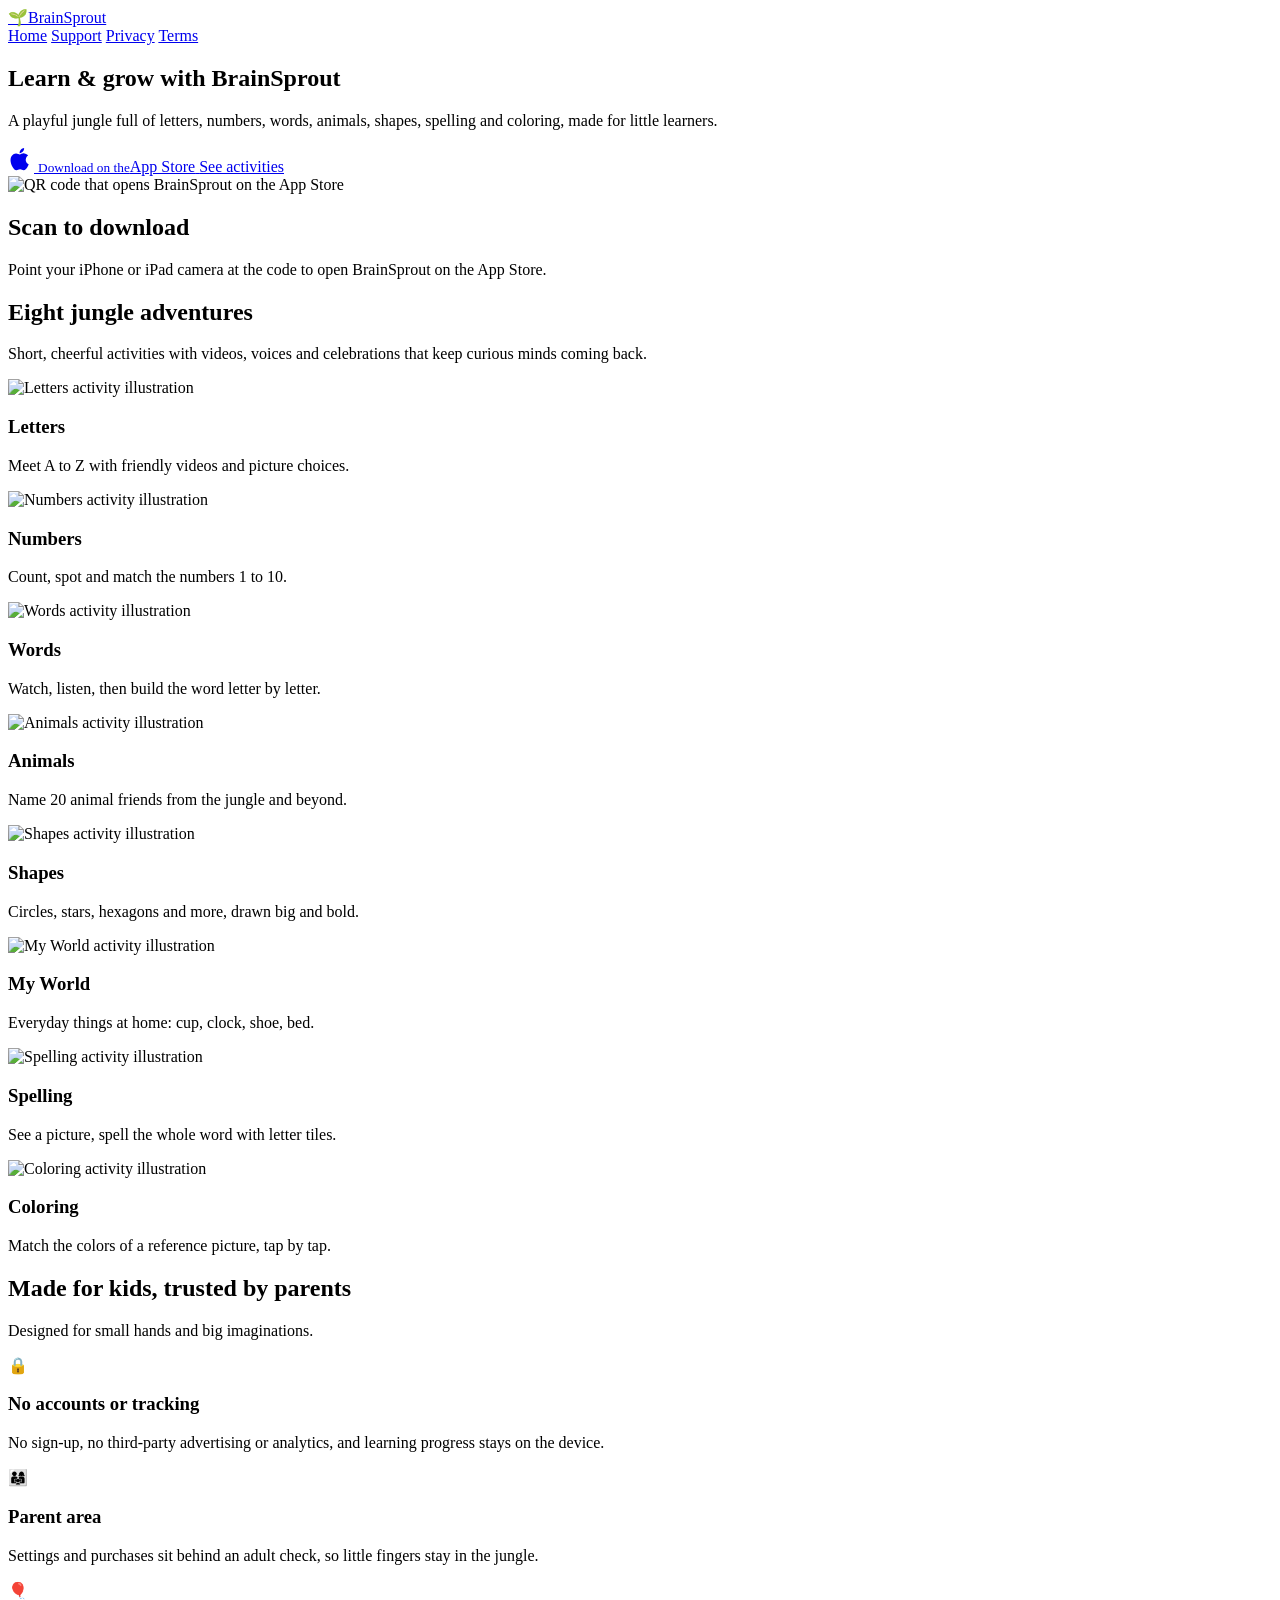
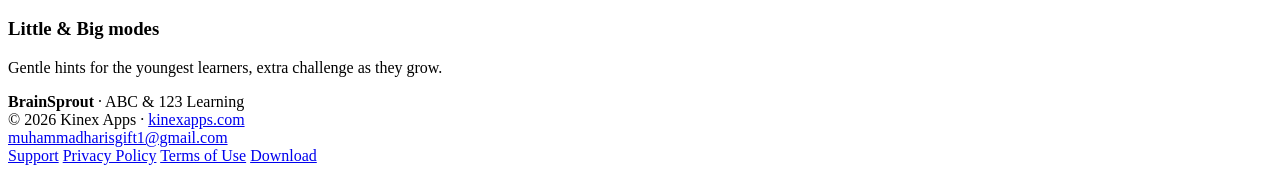
==== index.html @ a3653c93 "Add BrainSprout public pages: home, support, privacy, terms, download + QR code Co-Authored-By: Clau" ====
<!DOCTYPE html>
<html lang="en">
<head>
  <meta charset="utf-8">
  <meta name="viewport" content="width=device-width, initial-scale=1">
  <title>BrainSprout – ABC &amp; 123 Learning for Kids</title>
  <meta name="description" content="BrainSprout is a jungle-themed early-learning app for young children: letters, numbers, words, animals, shapes, spelling and coloring.">
  <link rel="canonical" href="https://mu-haris.github.io/BrainSprout/">
  <meta property="og:title" content="BrainSprout – ABC &amp; 123 Learning for Kids">
  <meta property="og:description" content="BrainSprout is a jungle-themed early-learning app for young children: letters, numbers, words, animals, shapes, spelling and coloring.">
  <meta property="og:type" content="website">
  <meta property="og:url" content="https://mu-haris.github.io/BrainSprout/">
  <meta property="og:image" content="https://mu-haris.github.io/BrainSprout/assets/letters.jpg">
  <meta name="theme-color" content="#D8F4E8">
  <link rel="icon" href="data:image/svg+xml,<svg xmlns='http://www.w3.org/2000/svg' viewBox='0 0 100 100'><text y='.9em' font-size='90'>🌱</text></svg>">
  <link rel="stylesheet" href="/BrainSprout/assets/style.css">
</head>
<body>
  <header class="site-header">
    <div class="wrap">
      <a class="brand" href="/BrainSprout/"><span class="brand-mark" aria-hidden="true">🌱</span>BrainSprout</a>
      <nav class="nav" aria-label="Main">
        <a href="/BrainSprout/" aria-current="page">Home</a>
        <a href="/BrainSprout/support/">Support</a>
        <a href="/BrainSprout/privacy/">Privacy</a>
        <a href="/BrainSprout/terms/">Terms</a>
      </nav>
    </div>
  </header>
  <main>
    <section class="hero">
      <div class="wrap">
        <div>
          <h1>Learn &amp; grow with <span class="rainbow">BrainSprout</span></h1>
          <p class="lead">A playful jungle full of letters, numbers, words, animals, shapes, spelling and coloring, made for little learners.</p>
          <div class="hero-cta">
        <a class="btn btn-dark" href="/BrainSprout/download/">
          <svg width="26" height="26" viewBox="0 0 24 24" fill="currentColor" aria-hidden="true"><path d="M16.37 12.77c-.03-2.6 2.13-3.86 2.22-3.92-1.21-1.77-3.1-2.01-3.77-2.04-1.6-.16-3.13.95-3.94.95-.82 0-2.07-.93-3.4-.9-1.75.02-3.36 1.02-4.26 2.58-1.82 3.15-.47 7.81 1.3 10.37.87 1.25 1.9 2.65 3.25 2.6 1.31-.05 1.8-.84 3.38-.84 1.57 0 2.02.84 3.4.81 1.4-.02 2.29-1.27 3.15-2.53.99-1.45 1.4-2.86 1.42-2.93-.03-.01-2.72-1.04-2.75-4.15zM13.78 5.13c.72-.87 1.2-2.08 1.07-3.29-1.03.04-2.29.69-3.03 1.56-.66.77-1.25 2-1.09 3.18 1.15.09 2.33-.58 3.05-1.45z"/></svg>
          <span><small>Download on the</small><span class="big">App Store</span></span>
        </a>
            <a class="btn btn-light" href="#activities">See activities</a>
          </div>
        </div>
        <aside class="qr-card">
          <img src="/BrainSprout/assets/brainsprout-app-store-qr.png" alt="QR code that opens BrainSprout on the App Store" width="1224" height="1224">
          <h2>Scan to download</h2>
          <p>Point your iPhone or iPad camera at the code to open BrainSprout on the App Store.</p>
        </aside>
      </div>
    </section>

    <section id="activities">
      <div class="wrap">
        <h2 class="section-title">Eight jungle adventures</h2>
        <p class="section-sub">Short, cheerful activities with videos, voices and celebrations that keep curious minds coming back.</p>
        <div class="grid">
        <article class="tile">
          <img src="/BrainSprout/assets/letters.jpg" alt="Letters activity illustration" loading="lazy" width="640" height="427">
          <div><h3>Letters</h3><p>Meet A to Z with friendly videos and picture choices.</p></div>
        </article>
        <article class="tile">
          <img src="/BrainSprout/assets/numbers.jpg" alt="Numbers activity illustration" loading="lazy" width="640" height="427">
          <div><h3>Numbers</h3><p>Count, spot and match the numbers 1 to 10.</p></div>
        </article>
        <article class="tile">
          <img src="/BrainSprout/assets/words.jpg" alt="Words activity illustration" loading="lazy" width="640" height="427">
          <div><h3>Words</h3><p>Watch, listen, then build the word letter by letter.</p></div>
        </article>
        <article class="tile">
          <img src="/BrainSprout/assets/animals.jpg" alt="Animals activity illustration" loading="lazy" width="640" height="427">
          <div><h3>Animals</h3><p>Name 20 animal friends from the jungle and beyond.</p></div>
        </article>
        <article class="tile">
          <img src="/BrainSprout/assets/shapes.jpg" alt="Shapes activity illustration" loading="lazy" width="640" height="427">
          <div><h3>Shapes</h3><p>Circles, stars, hexagons and more, drawn big and bold.</p></div>
        </article>
        <article class="tile">
          <img src="/BrainSprout/assets/myworld.jpg" alt="My World activity illustration" loading="lazy" width="640" height="427">
          <div><h3>My World</h3><p>Everyday things at home: cup, clock, shoe, bed.</p></div>
        </article>
        <article class="tile">
          <img src="/BrainSprout/assets/spelling.jpg" alt="Spelling activity illustration" loading="lazy" width="640" height="427">
          <div><h3>Spelling</h3><p>See a picture, spell the whole word with letter tiles.</p></div>
        </article>
        <article class="tile">
          <img src="/BrainSprout/assets/coloring.jpg" alt="Coloring activity illustration" loading="lazy" width="640" height="427">
          <div><h3>Coloring</h3><p>Match the colors of a reference picture, tap by tap.</p></div>
        </article>
        </div>
      </div>
    </section>

    <section class="features">
      <div class="wrap">
        <h2 class="section-title">Made for kids, trusted by parents</h2>
        <p class="section-sub">Designed for small hands and big imaginations.</p>
        <div class="feature-list">
          <div class="feature"><div class="icon" aria-hidden="true">🔒</div><h3>No accounts or tracking</h3><p>No sign-up, no third-party advertising or analytics, and learning progress stays on the device.</p></div>
          <div class="feature"><div class="icon" aria-hidden="true">👨‍👩‍👧</div><h3>Parent area</h3><p>Settings and purchases sit behind an adult check, so little fingers stay in the jungle.</p></div>
          <div class="feature"><div class="icon" aria-hidden="true">🎈</div><h3>Little &amp; Big modes</h3><p>Gentle hints for the youngest learners, extra challenge as they grow.</p></div>
        </div>
      </div>
    </section>
  </main>
  <footer class="site-footer">
    <div class="wrap">
      <div>
        <strong>BrainSprout</strong> · ABC &amp; 123 Learning<br>
        © 2026 Kinex Apps · <a href="https://kinexapps.com/">kinexapps.com</a><br>
        <a href="mailto:muhammadharisgift1@gmail.com">muhammadharisgift1@gmail.com</a>
      </div>
      <nav aria-label="Footer">
        <a href="/BrainSprout/support/">Support</a>
        <a href="/BrainSprout/privacy/">Privacy Policy</a>
        <a href="/BrainSprout/terms/">Terms of Use</a>
        <a href="/BrainSprout/download/">Download</a>
      </nav>
    </div>
  </footer>
</body>
</html>
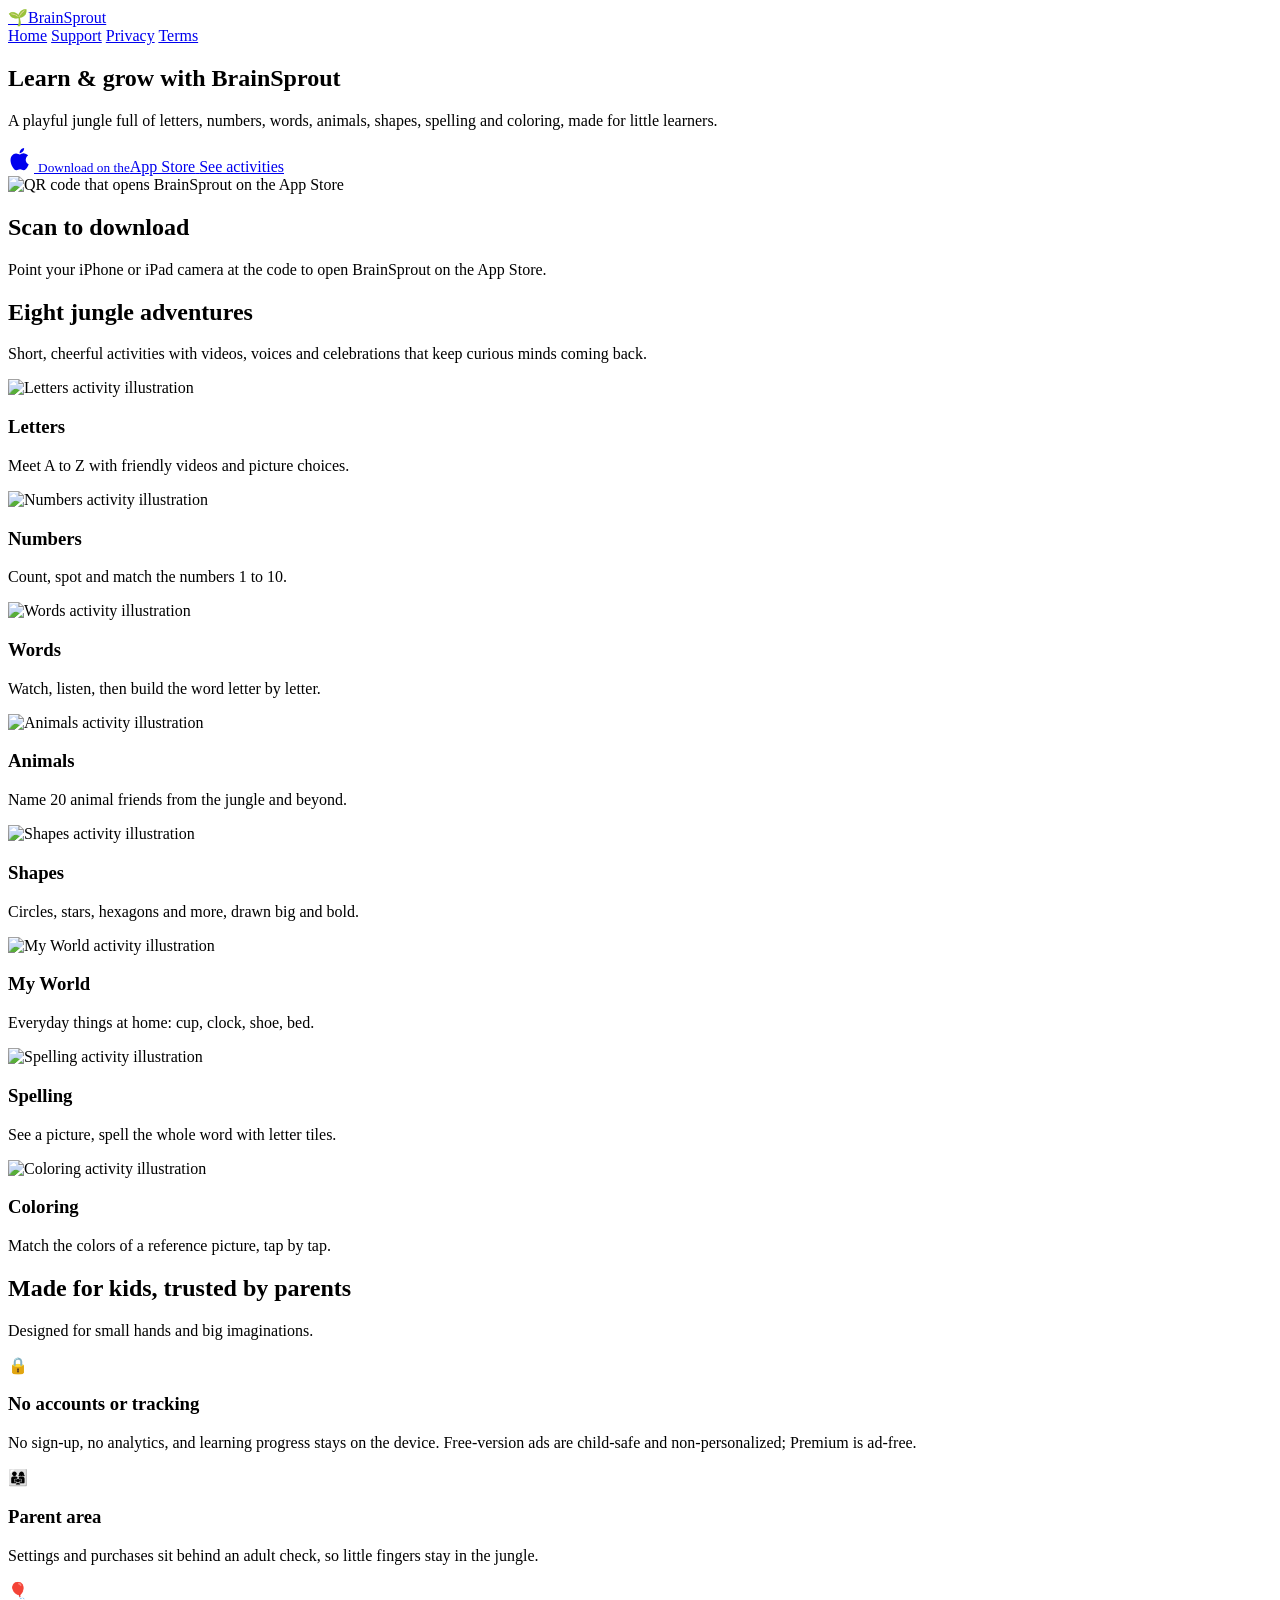
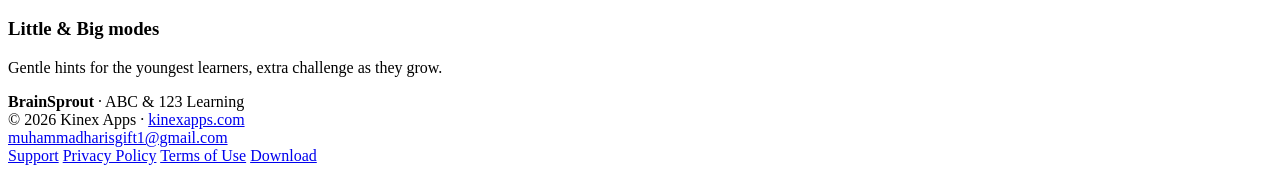
==== commit ad59ae96: "Privacy policy: disclose child-directed AdMob ads in the free version Co-Authored-By: Claude Opus 5." ====
--- a/index.html
+++ b/index.html
@@ -95,7 +95,7 @@
         <h2 class="section-title">Made for kids, trusted by parents</h2>
         <p class="section-sub">Designed for small hands and big imaginations.</p>
         <div class="feature-list">
-          <div class="feature"><div class="icon" aria-hidden="true">🔒</div><h3>No accounts or tracking</h3><p>No sign-up, no third-party advertising or analytics, and learning progress stays on the device.</p></div>
+          <div class="feature"><div class="icon" aria-hidden="true">🔒</div><h3>No accounts or tracking</h3><p>No sign-up, no analytics, and learning progress stays on the device. Free-version ads are child-safe and non-personalized; Premium is ad-free.</p></div>
           <div class="feature"><div class="icon" aria-hidden="true">👨‍👩‍👧</div><h3>Parent area</h3><p>Settings and purchases sit behind an adult check, so little fingers stay in the jungle.</p></div>
           <div class="feature"><div class="icon" aria-hidden="true">🎈</div><h3>Little &amp; Big modes</h3><p>Gentle hints for the youngest learners, extra challenge as they grow.</p></div>
         </div>
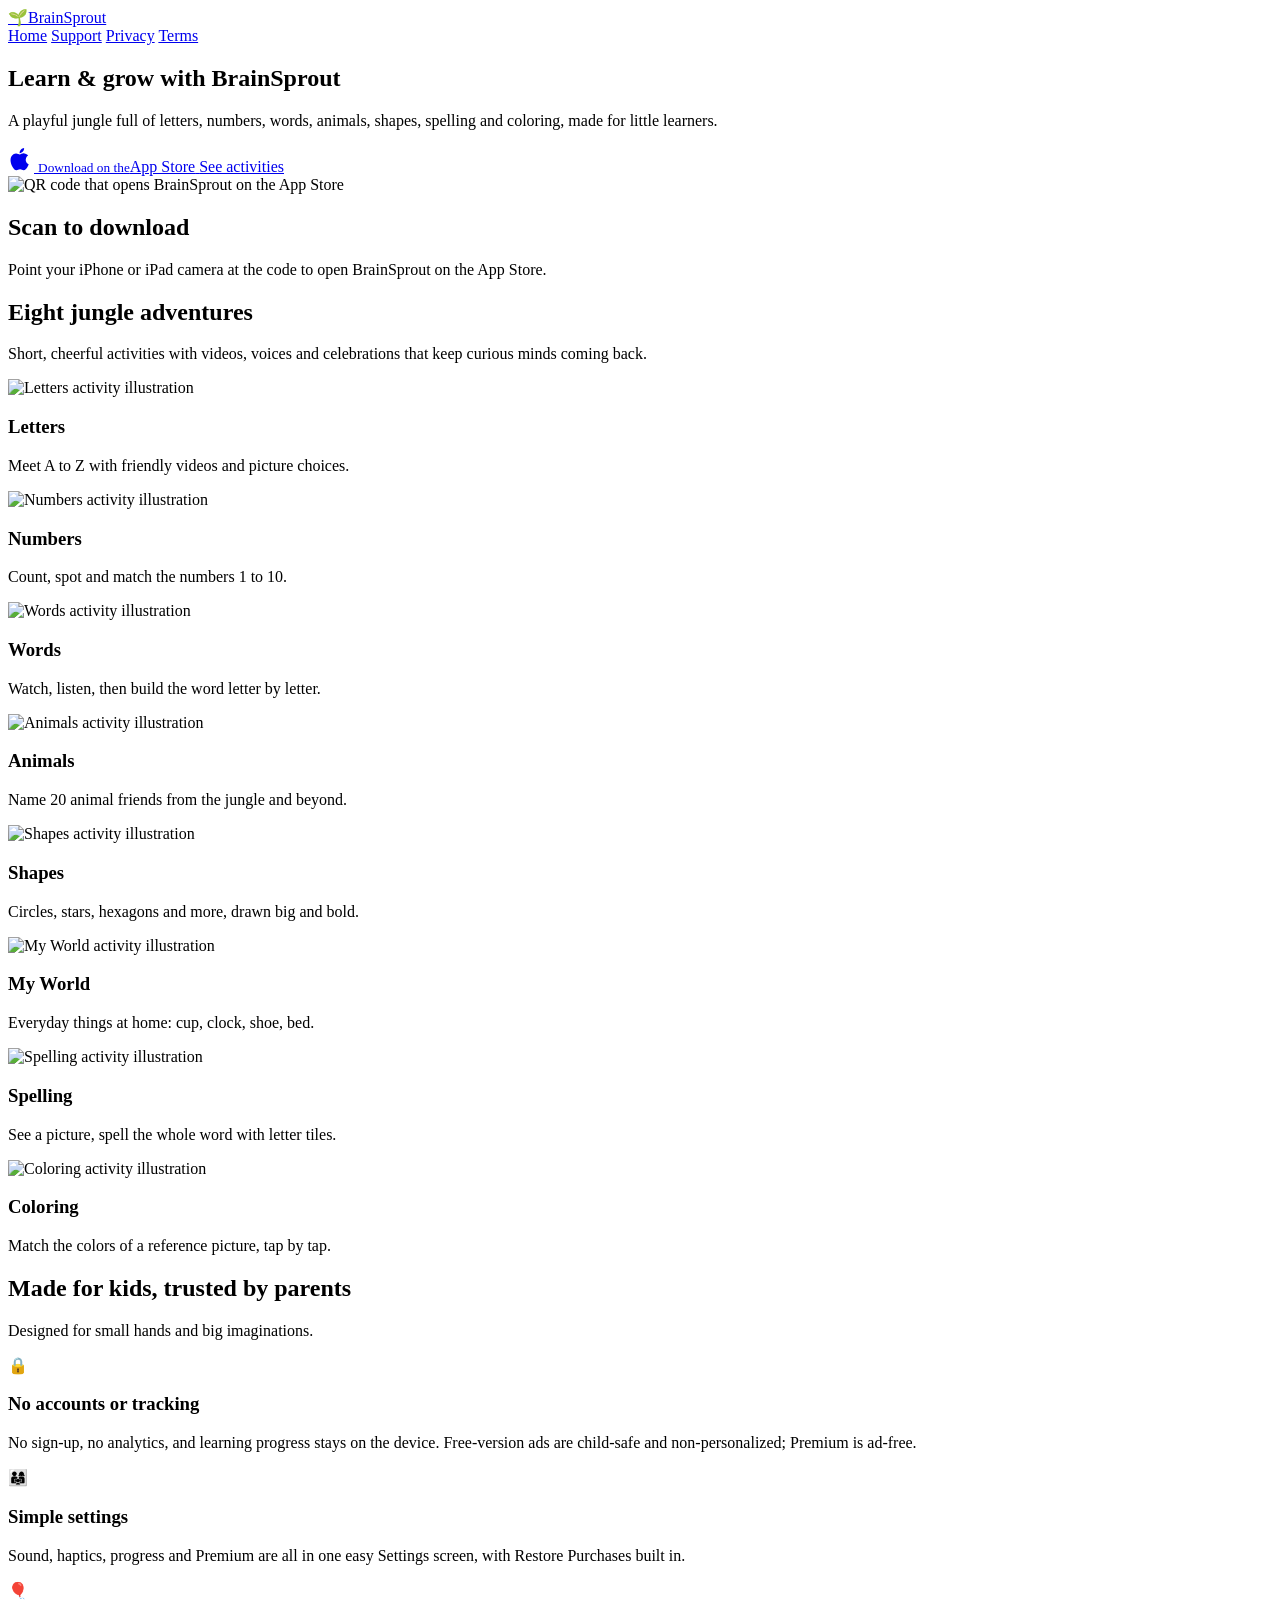
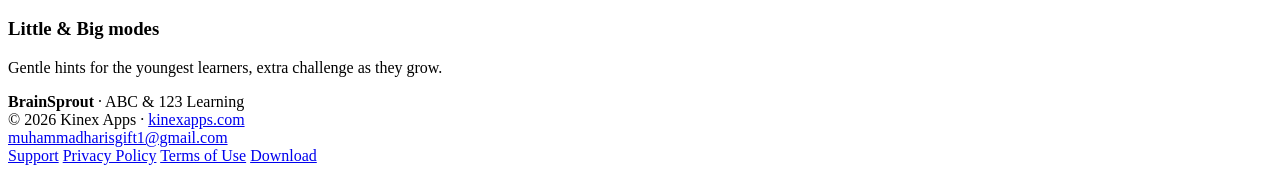
==== commit d7b6661a: "Remove adult-check wording; app opens Settings and purchases directly Co-Authored-By: Claude Opus 5." ====
--- a/index.html
+++ b/index.html
@@ -96,7 +96,7 @@
         <p class="section-sub">Designed for small hands and big imaginations.</p>
         <div class="feature-list">
           <div class="feature"><div class="icon" aria-hidden="true">🔒</div><h3>No accounts or tracking</h3><p>No sign-up, no analytics, and learning progress stays on the device. Free-version ads are child-safe and non-personalized; Premium is ad-free.</p></div>
-          <div class="feature"><div class="icon" aria-hidden="true">👨‍👩‍👧</div><h3>Parent area</h3><p>Settings and purchases sit behind an adult check, so little fingers stay in the jungle.</p></div>
+          <div class="feature"><div class="icon" aria-hidden="true">👨‍👩‍👧</div><h3>Simple settings</h3><p>Sound, haptics, progress and Premium are all in one easy Settings screen, with Restore Purchases built in.</p></div>
           <div class="feature"><div class="icon" aria-hidden="true">🎈</div><h3>Little &amp; Big modes</h3><p>Gentle hints for the youngest learners, extra challenge as they grow.</p></div>
         </div>
       </div>
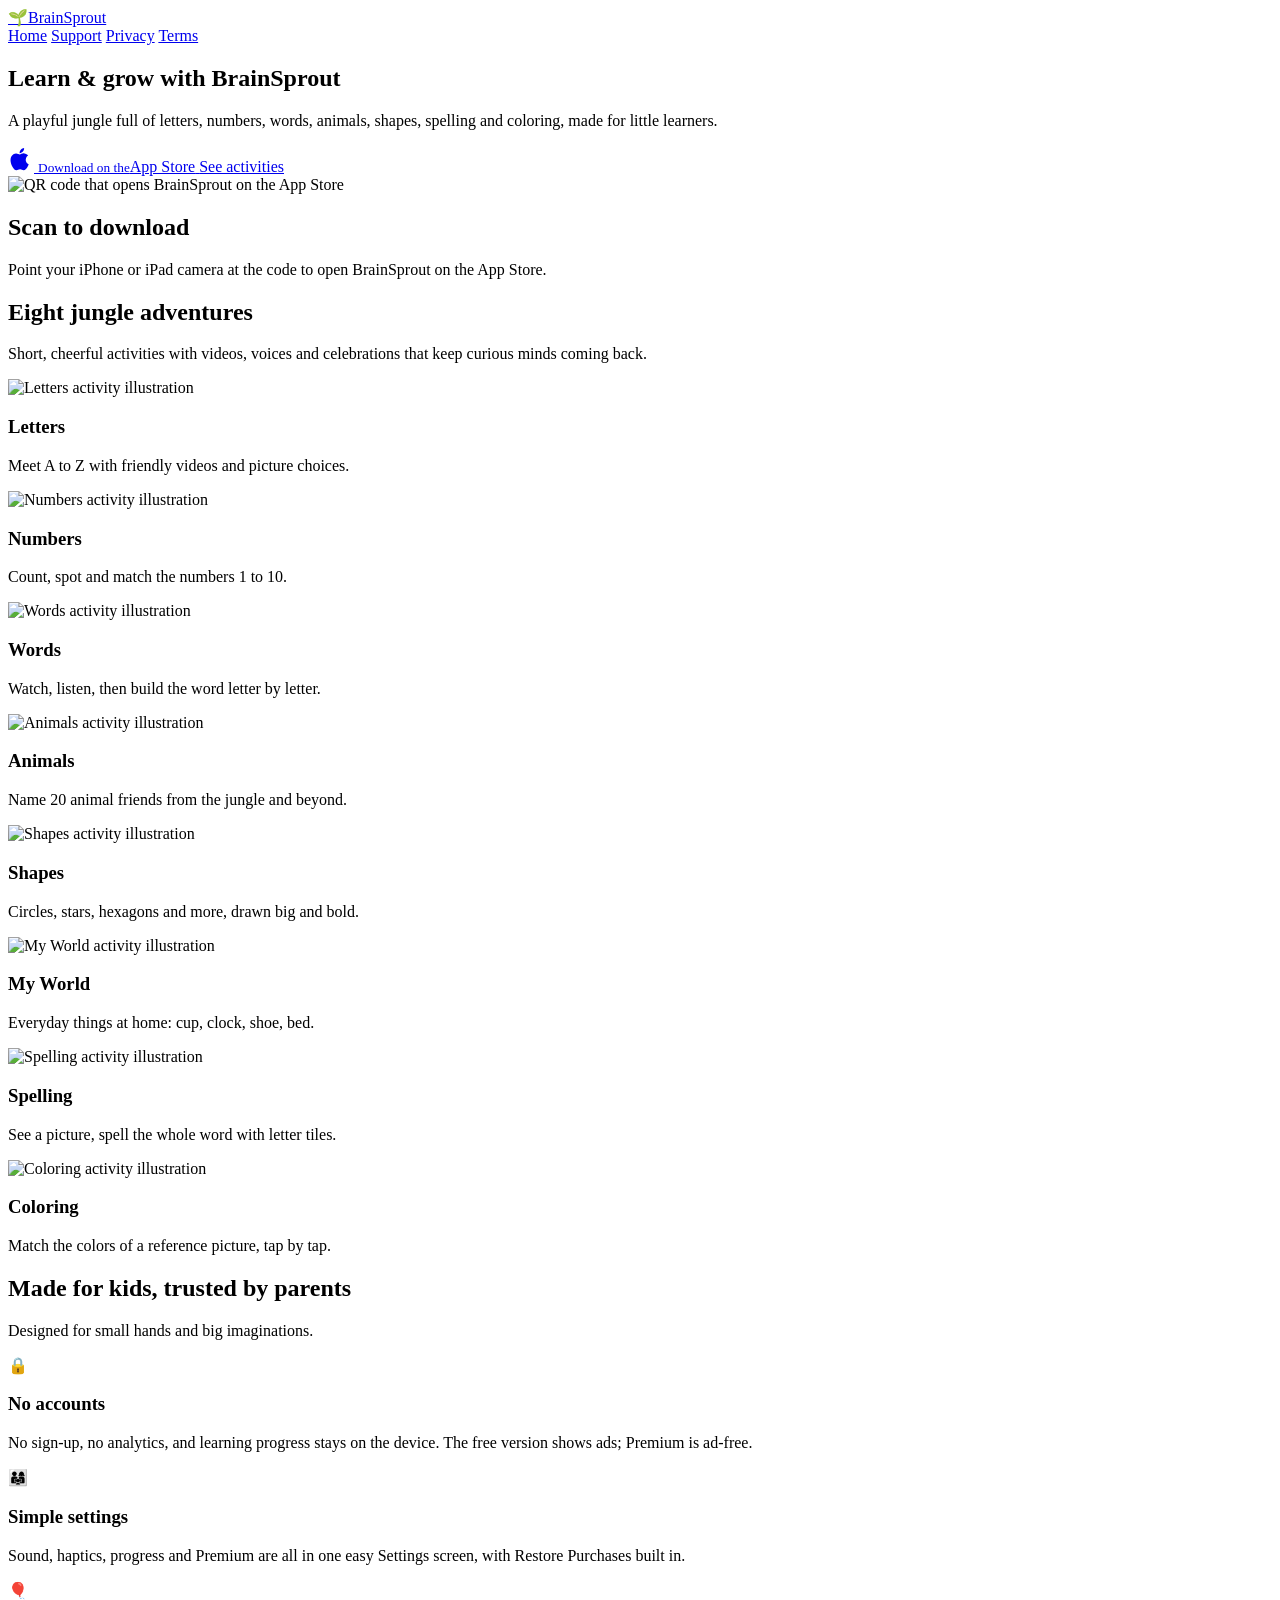
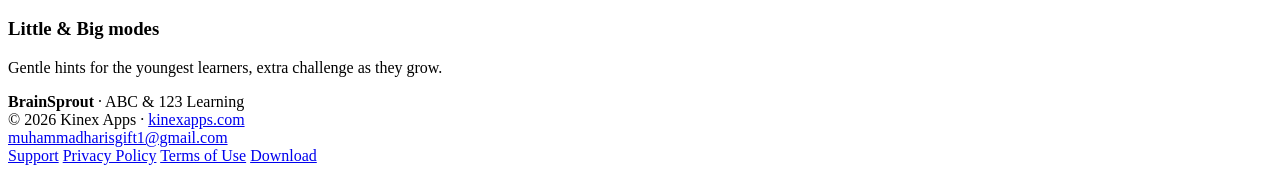
==== commit 04a2b671: "Privacy policy: general-audience ads with consent and tracking choices Co-Authored-By: Claude Opus 5" ====
--- a/index.html
+++ b/index.html
@@ -95,7 +95,7 @@
         <h2 class="section-title">Made for kids, trusted by parents</h2>
         <p class="section-sub">Designed for small hands and big imaginations.</p>
         <div class="feature-list">
-          <div class="feature"><div class="icon" aria-hidden="true">🔒</div><h3>No accounts or tracking</h3><p>No sign-up, no analytics, and learning progress stays on the device. Free-version ads are child-safe and non-personalized; Premium is ad-free.</p></div>
+          <div class="feature"><div class="icon" aria-hidden="true">🔒</div><h3>No accounts</h3><p>No sign-up, no analytics, and learning progress stays on the device. The free version shows ads; Premium is ad-free.</p></div>
           <div class="feature"><div class="icon" aria-hidden="true">👨‍👩‍👧</div><h3>Simple settings</h3><p>Sound, haptics, progress and Premium are all in one easy Settings screen, with Restore Purchases built in.</p></div>
           <div class="feature"><div class="icon" aria-hidden="true">🎈</div><h3>Little &amp; Big modes</h3><p>Gentle hints for the youngest learners, extra challenge as they grow.</p></div>
         </div>
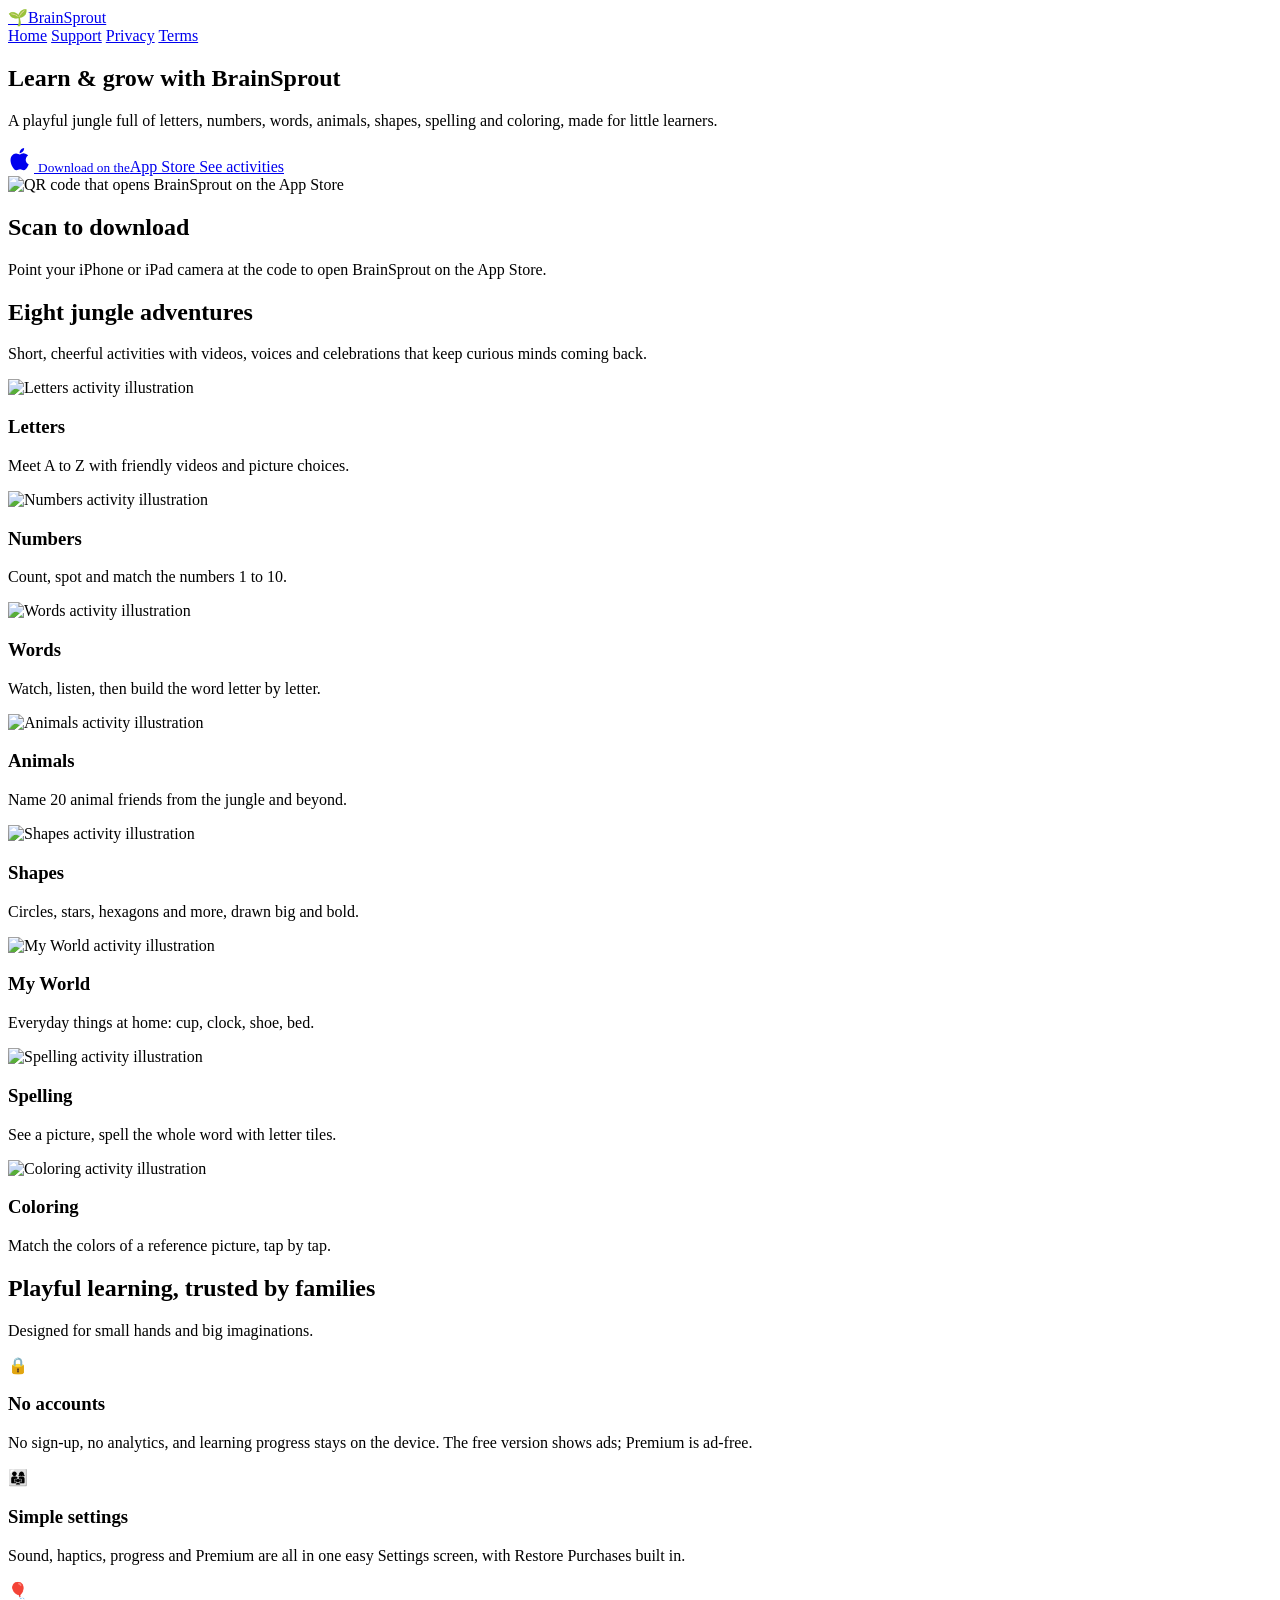
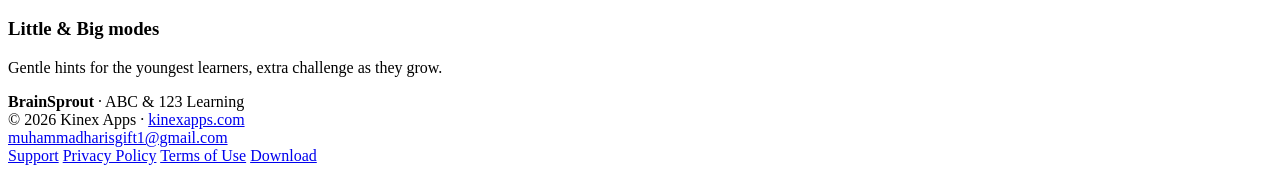
==== commit c734b3a0: "Terms: Letters, Numbers and Words are free; neutral site title Co-Authored-By: Claude Opus 5.5 <nore" ====
--- a/index.html
+++ b/index.html
@@ -3,10 +3,10 @@
 <head>
   <meta charset="utf-8">
   <meta name="viewport" content="width=device-width, initial-scale=1">
-  <title>BrainSprout – ABC &amp; 123 Learning for Kids</title>
+  <title>BrainSprout – ABC &amp; 123 Learning</title>
   <meta name="description" content="BrainSprout is a jungle-themed early-learning app for young children: letters, numbers, words, animals, shapes, spelling and coloring.">
   <link rel="canonical" href="https://mu-haris.github.io/BrainSprout/">
-  <meta property="og:title" content="BrainSprout – ABC &amp; 123 Learning for Kids">
+  <meta property="og:title" content="BrainSprout – ABC &amp; 123 Learning">
   <meta property="og:description" content="BrainSprout is a jungle-themed early-learning app for young children: letters, numbers, words, animals, shapes, spelling and coloring.">
   <meta property="og:type" content="website">
   <meta property="og:url" content="https://mu-haris.github.io/BrainSprout/">
@@ -92,7 +92,7 @@
 
     <section class="features">
       <div class="wrap">
-        <h2 class="section-title">Made for kids, trusted by parents</h2>
+        <h2 class="section-title">Playful learning, trusted by families</h2>
         <p class="section-sub">Designed for small hands and big imaginations.</p>
         <div class="feature-list">
           <div class="feature"><div class="icon" aria-hidden="true">🔒</div><h3>No accounts</h3><p>No sign-up, no analytics, and learning progress stays on the device. The free version shows ads; Premium is ad-free.</p></div>
